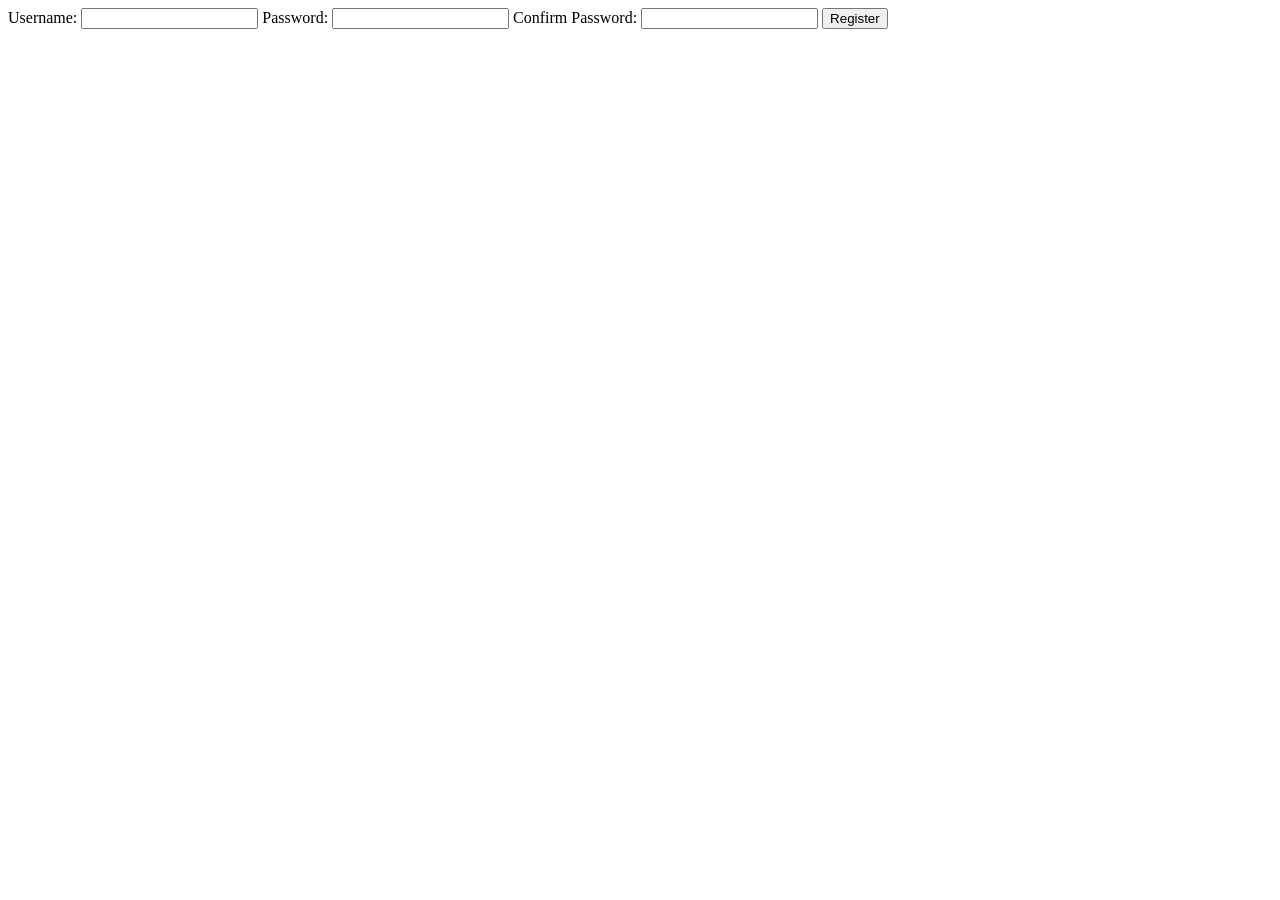
==== templates/register.html @ 607d2f7f "Inital commit" ====
<!DOCTYPE html>
<html lang="en">
<head>
    <meta charset="UTF-8">
    <meta name="viewport" content="width=device-width, initial-scale=1.0">
    <title>Register</title>
</head>
<body>
    <form method="POST" action="/register">

        <label>Username:</label>
        <input type="text" name="username" required>

        <label>Password:</label>
        <input type="password" name="password" required>

        <label>Confirm Password:</label>
        <input type="password" name="confirm_password" required>

        <button type="submit">Register</button>

    </form>
</body>
</html>
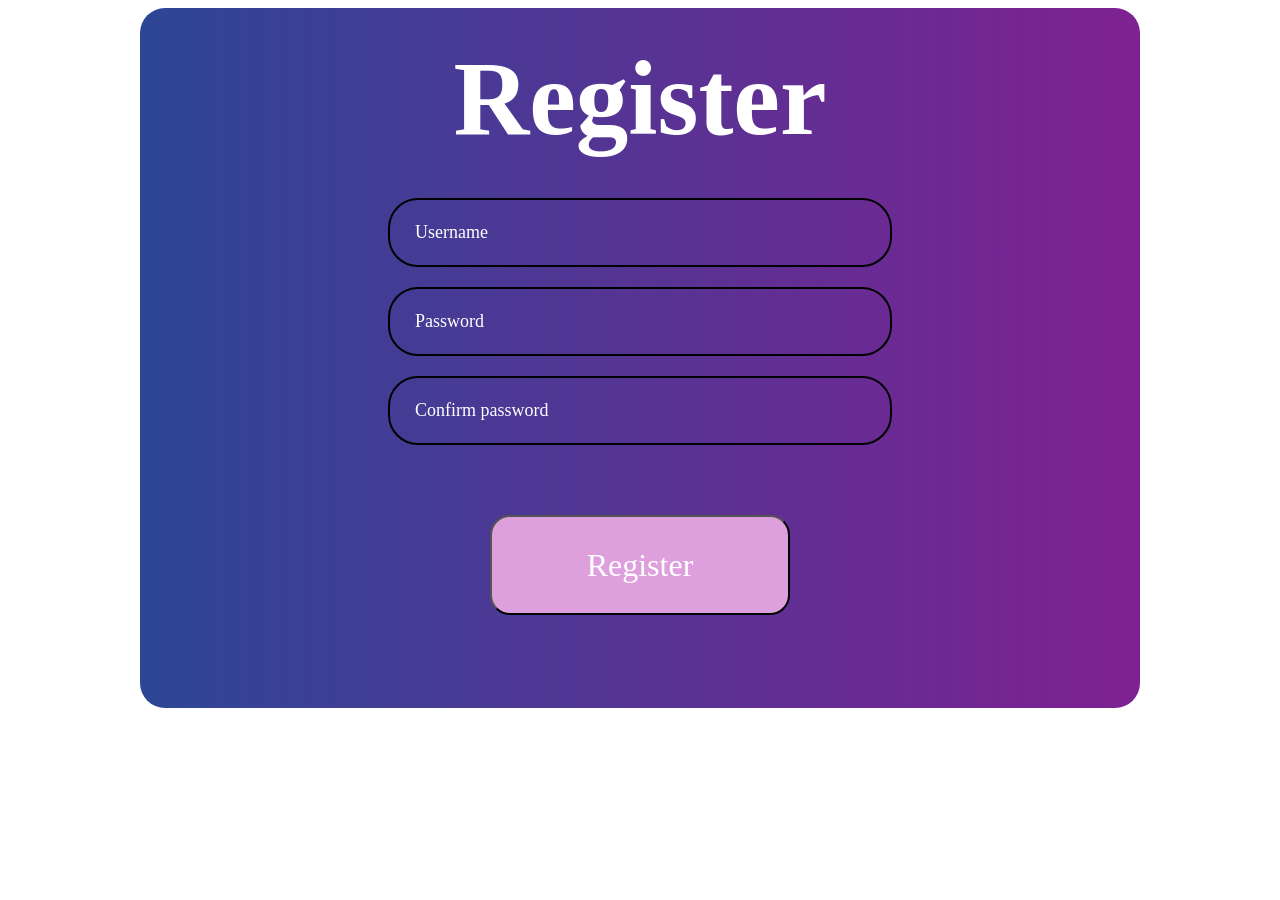
==== commit b03ee4fb: "Style: Register screen" ====
--- a/templates/register.html
+++ b/templates/register.html
@@ -6,19 +6,33 @@
     <title>Register</title>
 </head>
 <body>
+    <link rel="stylesheet" href="/templates/style.css">
+
     <form method="POST" action="/register">
 
-        <label>Username:</label>
-        <input type="text" name="username" required>
-
-        <label>Password:</label>
-        <input type="password" name="password" required>
-
-        <label>Confirm Password:</label>
-        <input type="password" name="confirm_password" required>
-
-        <button type="submit">Register</button>
+        <div class="register-container">
+            <div class = "title">
+                <div class="t1">Register</div>
+            </div>
+            <div class="username-container">
+              <input type="text" name="username" required>
+              <label>Username</label>
+            </div>
+            <div class="username-container">
+              <input type="text" name="username" required>
+              <label>Password</label>
+            </div>
+            <div class="username-container">
+              <input type="text" name="username" required>
+              <label>Confirm password</label>
+            </div>
+            <button type="submit" class="register-button">
+                Register
+            </button>
+        </div>
 
     </form>
+    
+
 </body>
 </html>
--- a/templates/style.css
+++ b/templates/style.css
@@ -0,0 +1,101 @@
+.register-container {
+  display: flex;
+  flex-direction: column;
+  align-items: center;
+  width: 1000px;
+  height: 700px;
+  background: linear-gradient(to right, #2d4696, #7f2192);
+  border-radius: 25px;
+  margin: auto;
+}
+
+.title {
+  width: 500px;
+  height: 100px;
+  margin-top: 40px;
+  margin-bottom: 50px;
+  display: flex;
+  align-items: center;
+  justify-content: center;
+}
+
+.title .t1 {
+  font-size: 105px;
+  font-weight: bolder;
+  color: white;
+}
+
+.username-container {
+  position: relative;
+  width: 500px;
+  height: 65px;
+  margin-bottom: 20px;
+  display: flex;
+  align-items: center;
+  border: 2px solid black;
+  border-radius: 30px;
+  background-color: transparent;
+  cursor: text;
+  transition: background-color 0.4s ease, border-color 0.4s ease, transform 0.3s ease, color 0.1s ease-in-out;
+}
+
+.username-container:hover {
+  background-color: white;
+  border-color: white;
+  transform: scale(1.02);
+  color:black
+  
+}
+
+
+.username-container input {
+  width: 100%;
+  height: 100%;
+  padding: 0 25px;
+  background: transparent;
+  border: none;
+  outline: none;
+  font-size: 18px;
+  color: white;
+  z-index: 1;
+  text-align: left; 
+}
+
+
+.username-container label {
+  position: absolute;
+  left: 25px;
+  color: white;
+  font-size: 18px;
+  pointer-events: none;
+}
+
+.username-container input:focus + label,
+.username-container input:valid + label {
+  transform: translateY(-28px);
+  font-size: 12px;
+  color: white;
+}
+
+.register-button{
+  display: flex;
+  flex-direction: column;
+  align-items: center;
+  margin-top: 50px;
+  width: 300px;
+  height: 100px;
+  border-radius: 20px;
+  cursor: pointer;
+  align-items: center;
+  justify-content: center;
+  font-size: xx-large;
+  font-family: fantasy;
+  color:white;
+  background-color: plum;
+  transition: 
+    scale 0.2s ease-in-out;
+}
+
+.register-button:hover{
+  scale: 1.02
+}
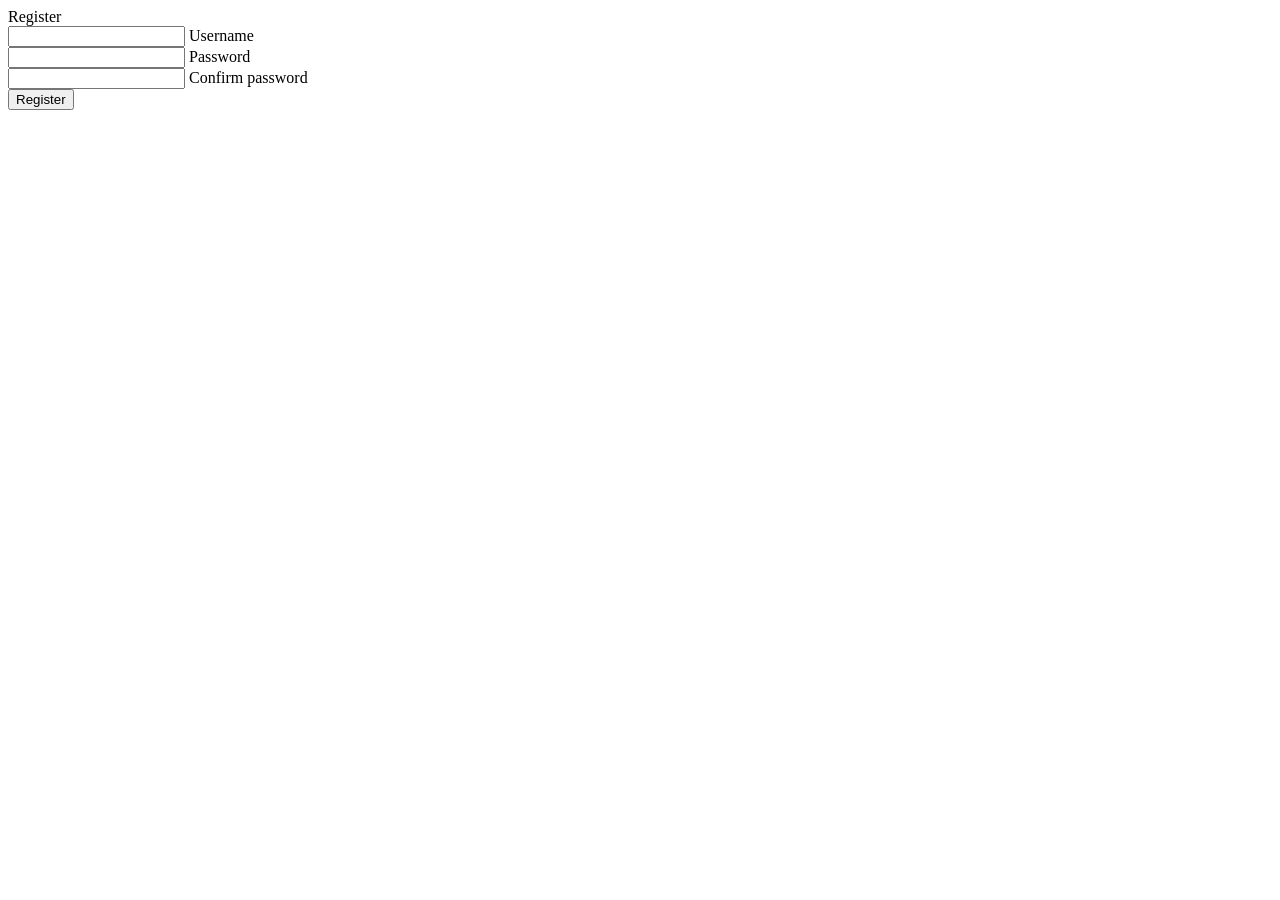
==== commit e8092cfc: "Feat: Now works with flask" ====
--- a/templates/register.html
+++ b/templates/register.html
@@ -4,9 +4,9 @@
     <meta charset="UTF-8">
     <meta name="viewport" content="width=device-width, initial-scale=1.0">
     <title>Register</title>
+    <link rel="stylesheet" href="{{ url_for('static', filename='style.css')}}">
 </head>
 <body>
-    <link rel="stylesheet" href="/templates/style.css">
 
     <form method="POST" action="/register">
 
